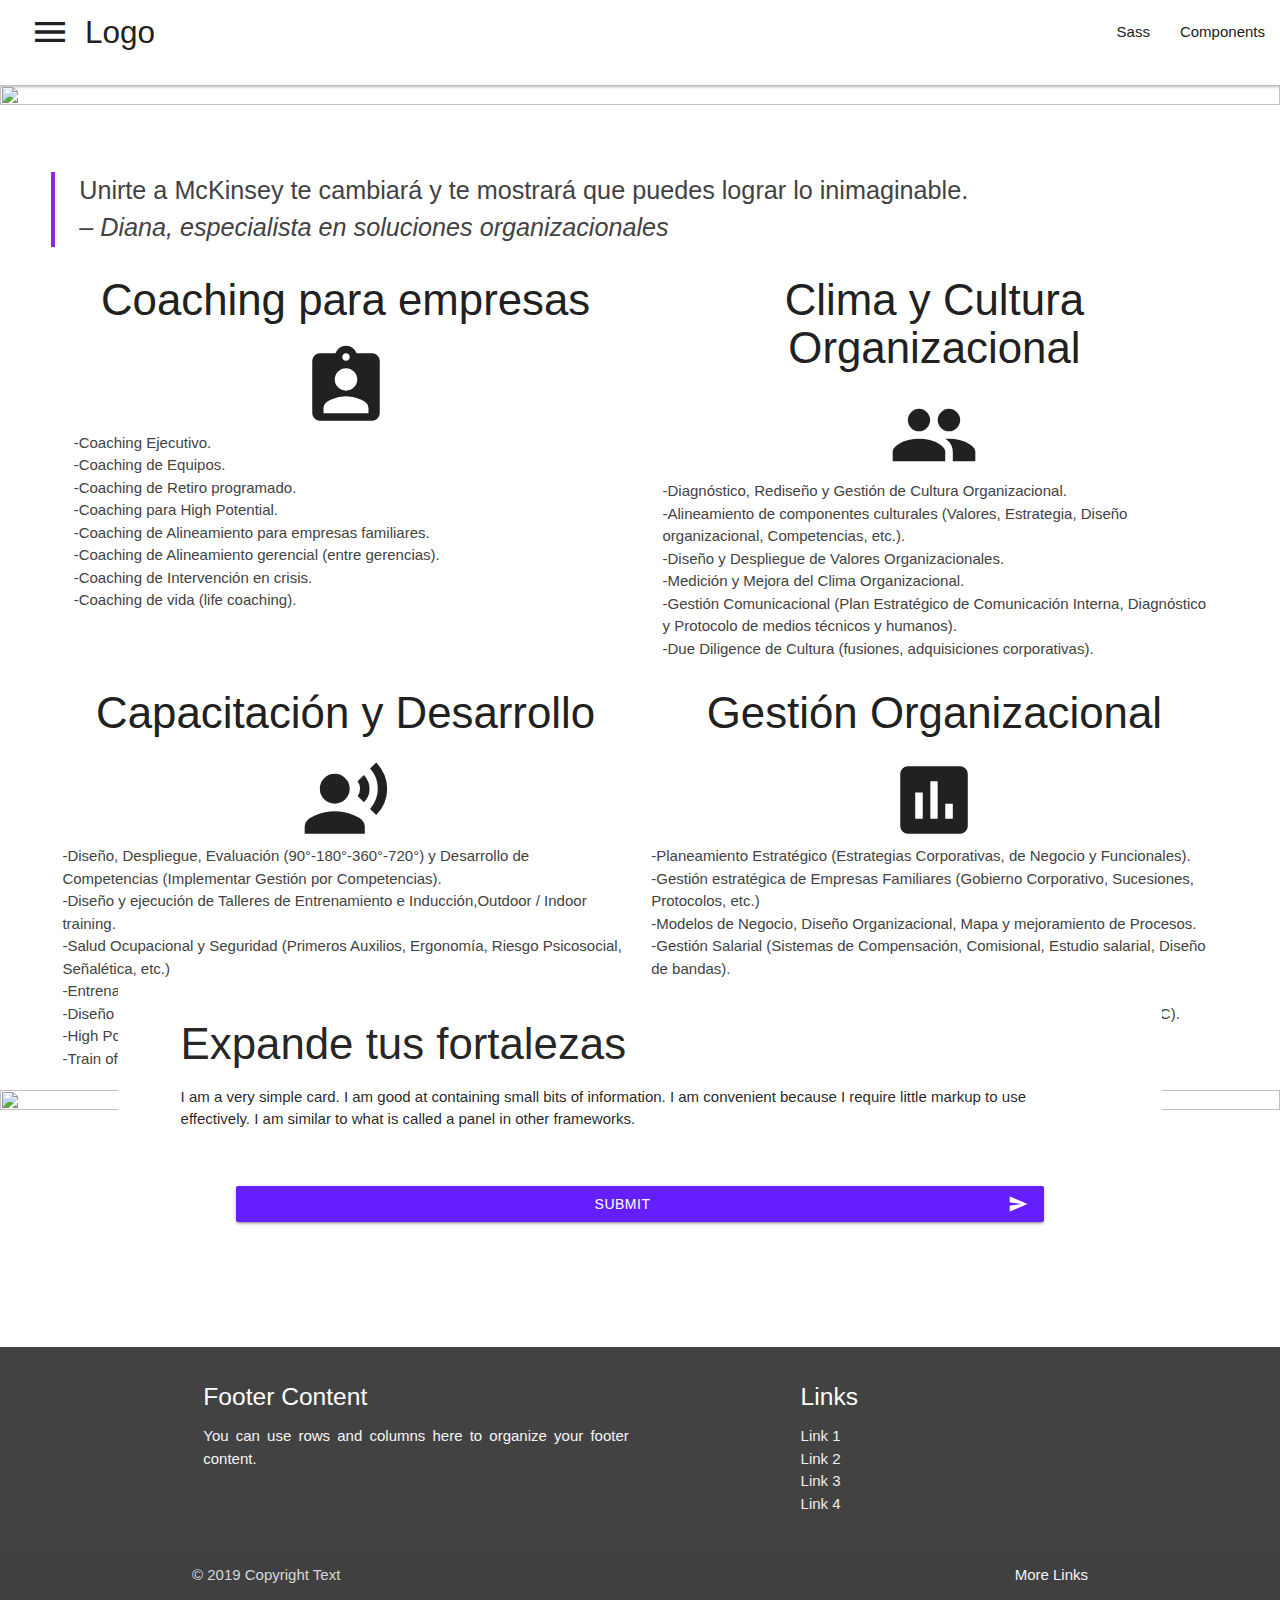
==== src/index.html @ 9c874a43 "CAMBIOS" ====
<!DOCTYPE html>
<html lang="en">

<head>
    <meta charset="UTF-8">
    <meta name="viewport" content="width=device-width, initial-scale=1.0">
    <meta http-equiv="X-UA-Compatible" content="ie=edge">
    <title>Document</title>
    <!-- Compiled and minified CSS -->
    <link rel="stylesheet" href="https://cdnjs.cloudflare.com/ajax/libs/materialize/1.0.0/css/materialize.min.css">
    <link href="https://fonts.googleapis.com/icon?family=Material+Icons" rel="stylesheet">

    <link rel="stylesheet" href="./css/index.css">
</head>

<body>

    <!-- Dropdown Structure -->
    <ul id="dropdown1" class="dropdown-content">
        <li><a href="#!">one</a></li>
        <li><a href="#!">two</a></li>
        <li class="divider"></li>
        <li><a href="#!">three</a></li>
    </ul>
    <nav>
        <div class="nav-wrapper white grey-text text-darken-4">
            <ul id="nav-mobile" class="left hide-on-med-and-down ">
                <!-- Dropdown Trigger -->
                <li><a class="dropdown-trigger grey-text text-darken-4" href="#!" data-target="dropdown1"><i
                            class=" medium material-icons right ">menu</i></a></li>
            </ul>
            <a href="#!" class="brand-logo grey-text text-darken-4 ">Logo</a>
            <ul class="right hide-on-med-and-down">
                <li><a class="" href="sass.html">Sass</a></li>
                <li><a class="" href="badges.html">Components</a></li>

            </ul>
        </div>
    </nav>
    <div class="container-image">
        <img class="image-banner"src="./assets/peru_careers_life-as-a-consultant_hero_1536x768_0.jpeg" alt="" srcset="">
    </div>
    <div class="container-text">
        <div class="space-around">
            <div class="blockquote flow-text grey-text text-darken-3">
                Unirte a McKinsey te cambiará y te mostrará que puedes lograr lo inimaginable.
                <cite>– Diana, especialista en soluciones organizacionales</cite>


            </div>
        </div>
        <div class="row space-around">

            <div class="col	s12 	m6 	l6 	xl6 text-about-services">
                <h3 class="text-center grey-text text-darken-4">Coaching para empresas</h3>
                <i class="large material-icons grey-text text-darken-4">assignment_ind</i>

                <div class="text-wrap col grey-text text-darken-3"><span> -Coaching Ejecutivo.
                    </span>
                    <span> -Coaching de Equipos.</span>
                    <span> -Coaching de Retiro programado.</span>
                    <span>-Coaching para High Potential.</span>
                    <span> -Coaching de Alineamiento para empresas familiares.
                    </span>
                    <span>
                        -Coaching de Alineamiento gerencial (entre gerencias).</span>
                    <span> -Coaching de Intervención en crisis.</span>
                    <span> -Coaching de vida (life coaching).</span></div>













            </div>

            <div class="col 	s12 	m6 	l6 	xl6 text-about-services">
                <h3 class="text-center grey-text text-darken-4">Clima y Cultura Organizacional</h3>
                <i class="large material-icons grey-text text-darken-4">group</i>
                <div class="text-wrap col text-wrap  grey-text text-darken-3"><span>-Diagnóstico, Rediseño y Gestión de Cultura Organizacional.</span>
                    <span> -Alineamiento de componentes culturales (Valores, Estrategia,

                        Diseño organizacional, Competencias, etc.).</span>
                    <span> -Diseño y Despliegue de Valores Organizacionales.</span>
                    <span> -Medición y Mejora del Clima Organizacional.</span>
                    <span> -Gestión Comunicacional (Plan Estratégico de Comunicación Interna, Diagnóstico y Protocolo de
                        medios técnicos y humanos).</span>
                    <span> -Due Diligence de Cultura (fusiones, adquisiciones corporativas).</span>

                </div>

            </div>
            <div class="col	s12 	m6 	l6 	xl6 text-about-services">
                <h3 class="text-center grey-text text-darken-4">Capacitación y
                    Desarrollo
                </h3>
                <i class="large material-icons grey-text text-darken-4">record_voice_over</i>
                <div class="text-wrap  grey-text text-darken-3"><span> -Diseño, Despliegue, Evaluación (90°-180°-360°-720°) y Desarrollo de
                        Competencias (Implementar Gestión por Competencias).</span>
                    <span>
                        -Diseño y ejecución de Talleres de Entrenamiento e Inducción,Outdoor / Indoor training.</span>
                    <span> -Salud Ocupacional y Seguridad (Primeros Auxilios, Ergonomía, Riesgo Psicosocial, Señalética,
                        etc.)</span>
                    <span> -Entrenamiento en Competencias de Liderazgo.</span>
                    <span>
                        -Diseño de Líneas de Carrera y planes de Sucesión.</span>
                    <span>
                        -High Potential y Mentoring.
                    </span>
                    <span> -Train of Trainers (formación de facilitadores internos).</span></div>

            </div>
            <div class="col	s12 	m6 	l6 	xl6 text-about-services">
                <h3 class="text-center grey-text text-darken-4">Gestión Organizacional</h3>
                <i class="large material-icons grey-text text-darken-4">insert_chart</i>
                <div class="text-wrap  grey-text text-darken-3 ">
                    <span>-Planeamiento Estratégico (Estrategias Corporativas, de Negocio

                        y Funcionales).</span>
                    <span> -Gestión estratégica de Empresas Familiares (Gobierno

                        Corporativo, Sucesiones, Protocolos, etc.)
                    </span>

                    <span> -Modelos de Negocio, Diseño Organizacional, Mapa y mejoramiento

                        de Procesos.
                    </span><span> -Gestión Salarial (Sistemas de Compensación, Comisional, Estudio

                        salarial, Diseño de bandas).</span>


                    <span> -Gestión de Proyectos (PMBOK - Metodología de PMI®)</span><span> -Diseño y Gestión de
                        indicadores
                        para procesos, áreas u

                        organizacional (BSC).</span>


                </div>



            </div>

        </div>

    </div>
    <div class="container-image-botttom">
        <img src="./assets/peru_careers_life-as-a-consultant_hero_1536x768_0.jpeg" alt="" srcset=""
            class="bottom-image">
        <div style="height:230px !important;">
            <div class="row row-image">
                <div class="col m10 container-panel">
                    <div class="card-panel white">
                        <h3 class="left-align">Expande tus fortalezas</h3>
                        <span class="left-align">I am a very simple card. I am good at containing small bits of
                            information.
                            I am convenient because I require little markup to use effectively. I am similar to what is
                            called a panel in other frameworks.
                        </span>

  <button class="btn waves-effect waves-light deep-purple accent-3" type="submit" name="action">Submit
        <i class="material-icons right">send</i>
      </button>
                    </div>
                </div>
            </div>
        </div>
    </div>
    <footer class="page-footer grey darken-3">
        <div class="container">
            <div class="row">
                <div class="col l6 s12">
                    <h5 class="white-text">Footer Content</h5>
                    <p class="grey-text text-lighten-4">You can use rows and columns here to organize your footer
                        content.</p>
                </div>
                <div class="col l4 offset-l2 s12">
                    <h5 class="white-text">Links</h5>
                    <ul>
                        <li><a class="grey-text text-lighten-3" href="#!">Link 1</a></li>
                        <li><a class="grey-text text-lighten-3" href="#!">Link 2</a></li>
                        <li><a class="grey-text text-lighten-3" href="#!">Link 3</a></li>
                        <li><a class="grey-text text-lighten-3" href="#!">Link 4</a></li>
                    </ul>
                </div>
            </div>
        </div>
        <div class="footer-copyright">
            <div class="container">
                © 2019 Copyright Text
                <a class="grey-text text-lighten-4 right" href="#!">More Links</a>
            </div>
        </div>
    </footer>
    <!-- Compiled and minified JavaScript -->
    <script src="https://code.jquery.com/jquery-3.4.1.min.js"
        integrity="sha256-CSXorXvZcTkaix6Yvo6HppcZGetbYMGWSFlBw8HfCJo=" crossorigin="anonymous"></script>
    <script src="https://cdnjs.cloudflare.com/ajax/libs/materialize/1.0.0/js/materialize.min.js"></script>
    <script src="./js/index.js"></script>
</body>

</html>
---- src/css/index.css ----
.container-image {
    height: 40%;
    width: 100%;
}

.image-background1 {
    height: 100%;
    width: 100%;
}


.text-about-services {
    display: flex !important;
    justify-content: center;
    flex-flow: column;
    text-align: center;
}

.text-center {
    text-align: center;
}

p {
    text-align: justify;
}

.container-text {
    margin-top: 60px;
    width: auto;
}

.blockquote {
    position: relative;
    margin-left: 0;
    margin-right: 24px;
    padding-left: 24px;
    border-left: 4px solid blueviolet;
    display: flex;
    flex-wrap: wrap;
}

.space-around {
    padding-left: 4%;
    padding-right: 4%;
}
span{
    text-align: left
}
.text-wrap {
    display: flex;
    flex-wrap: wrap;
    flex-direction: column;
}
.bottom-image{
    height: 50%;
    width: 100%;
}
.container-image-botttom{
    height: 100%;
    width: 100%;
}.container-panel{
    padding-left: 5%;
    padding-right: 5%;
    position: absolute;
}
.card-panel {
    position: relative;
    top: -55%;
    margin-top: -6%;
    padding: 1% !important;
        padding-right: 1%;
        padding-left: 1%;
    padding-right: 1%;
    padding-left: 1%;
    padding-left: 6% !important;
    padding-right: 6% !important;
    box-shadow: none !important;
    display: flex;
    flex-direction: column;
}

.row-image {
    position: relative;
    top: -32%;
    display: flex;
    justify-content: center;
}
nav{
    height: 85px !important;
}
nav i{
    font-size: 40px !important;
}

nav ul a {
    color: #212121;
    height: 85px !important;
    text-decoration: white;

}
.image-banner {
    height: 100%;
    width: 100%;
}

nav ul a:hover{
    color:blueviolet !important;
    background-color: white;
    transition: text-decoration  0.8s linear 0.2s;;
text-decoration: underline;
text-decoration-color: blueviolet;
} 
.btn{
    margin: 6%;
}
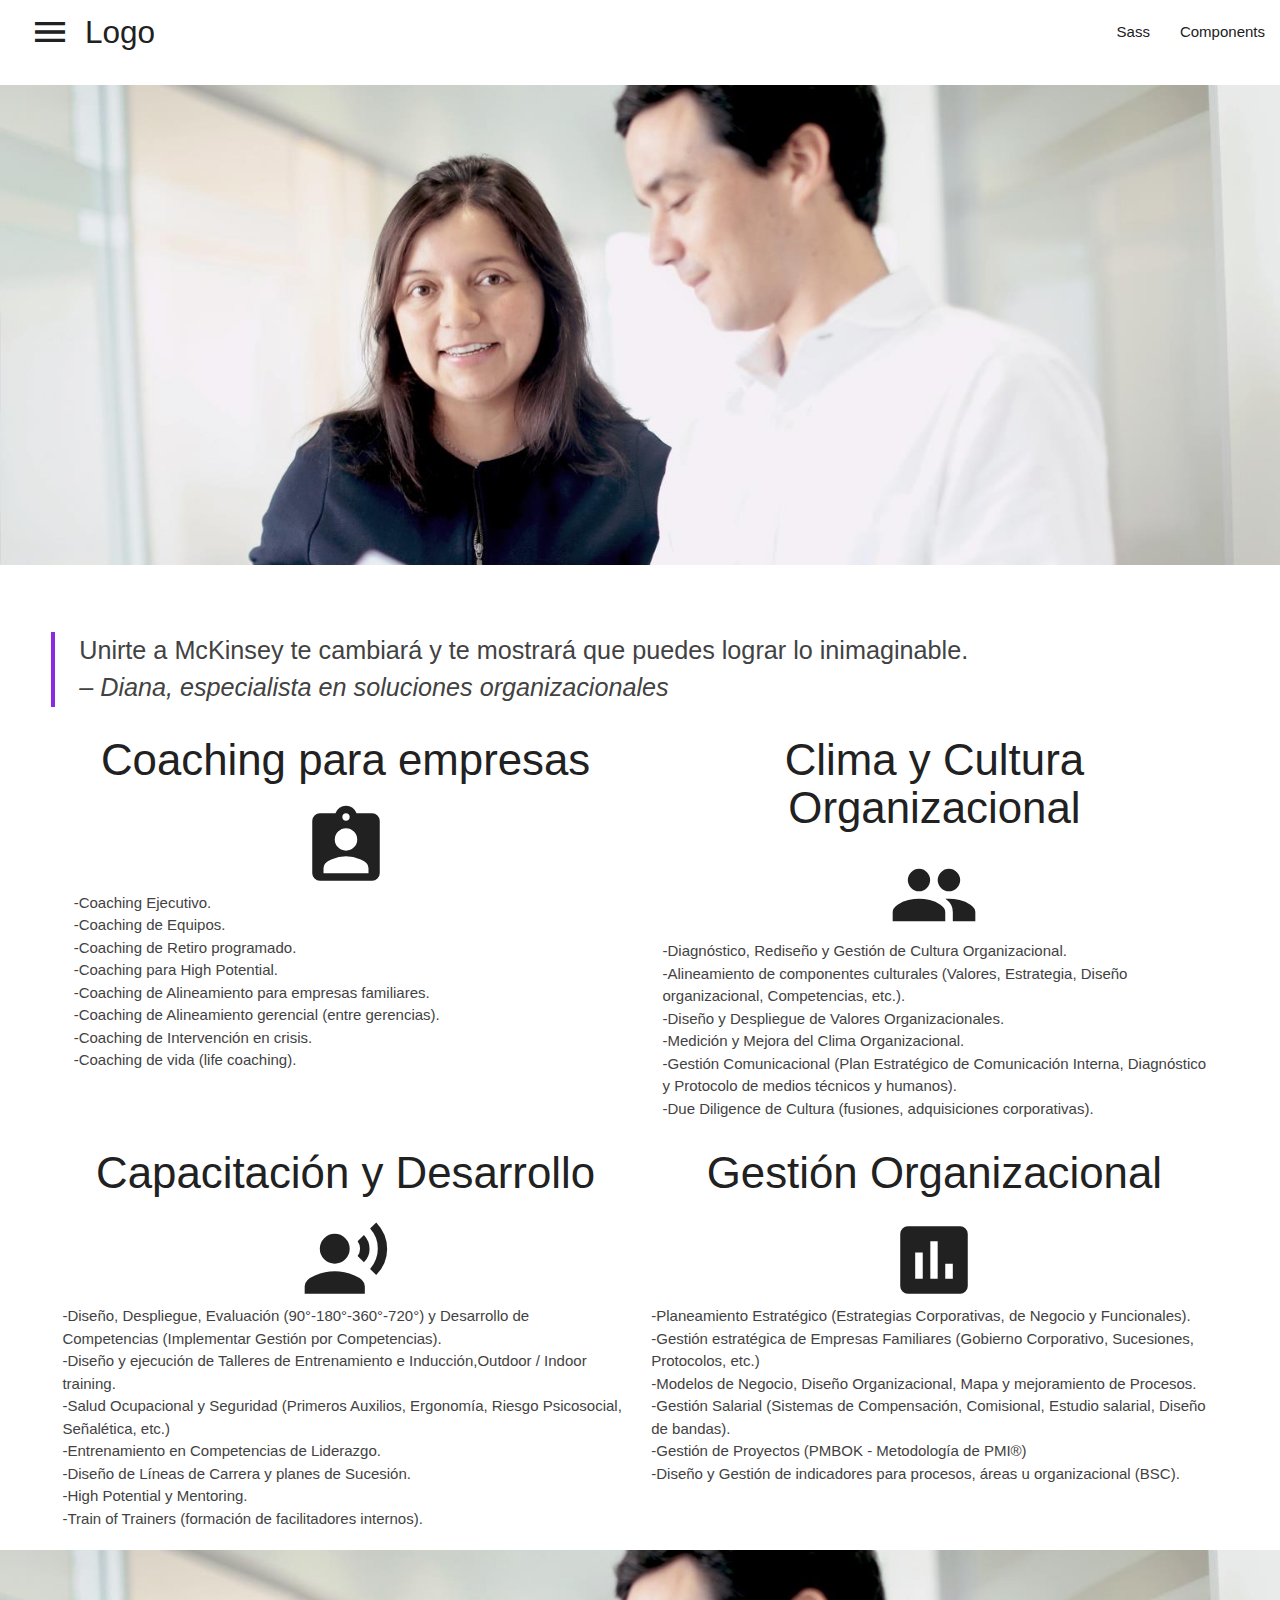
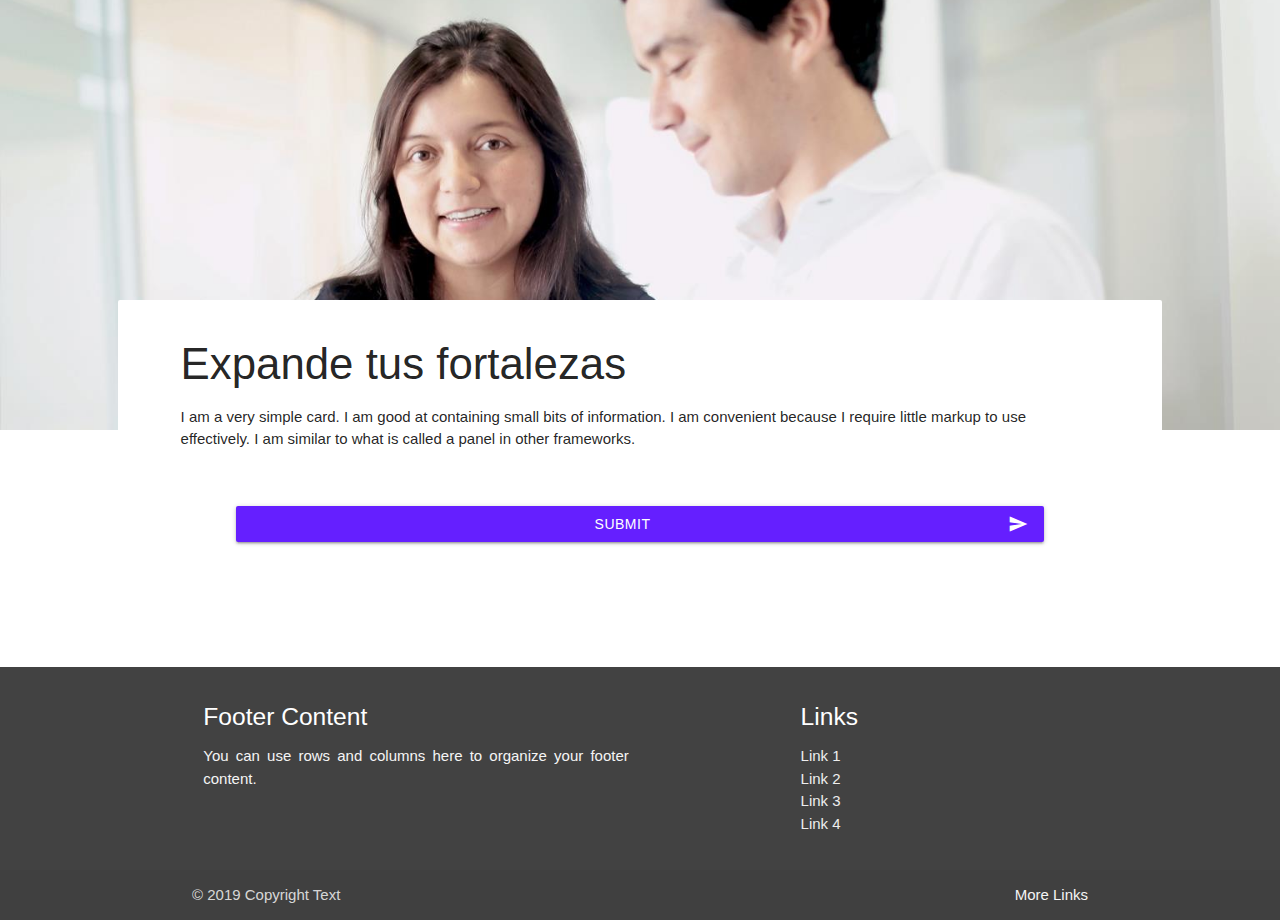
==== commit 4c77eafc: "ubicaimg" ====
--- a/src/index.html
+++ b/src/index.html
@@ -38,7 +38,7 @@
         </div>
     </nav>
     <div class="container-image">
-        <img class="image-banner"src="./assets/peru_careers_life-as-a-consultant_hero_1536x768_0.jpeg" alt="" srcset="">
+        <img class="image-banner" src="../assets/peru_careers_life-as-a-consultant_hero_1536x768_0.jpeg" alt="" srcset="">
     </div>
     <div class="container-text">
         <div class="space-around">
@@ -154,7 +154,7 @@
 
     </div>
     <div class="container-image-botttom">
-        <img src="./assets/peru_careers_life-as-a-consultant_hero_1536x768_0.jpeg" alt="" srcset=""
+        <img src="../assets/peru_careers_life-as-a-consultant_hero_1536x768_0.jpeg" alt="" srcset=""
             class="bottom-image">
         <div style="height:230px !important;">
             <div class="row row-image">
